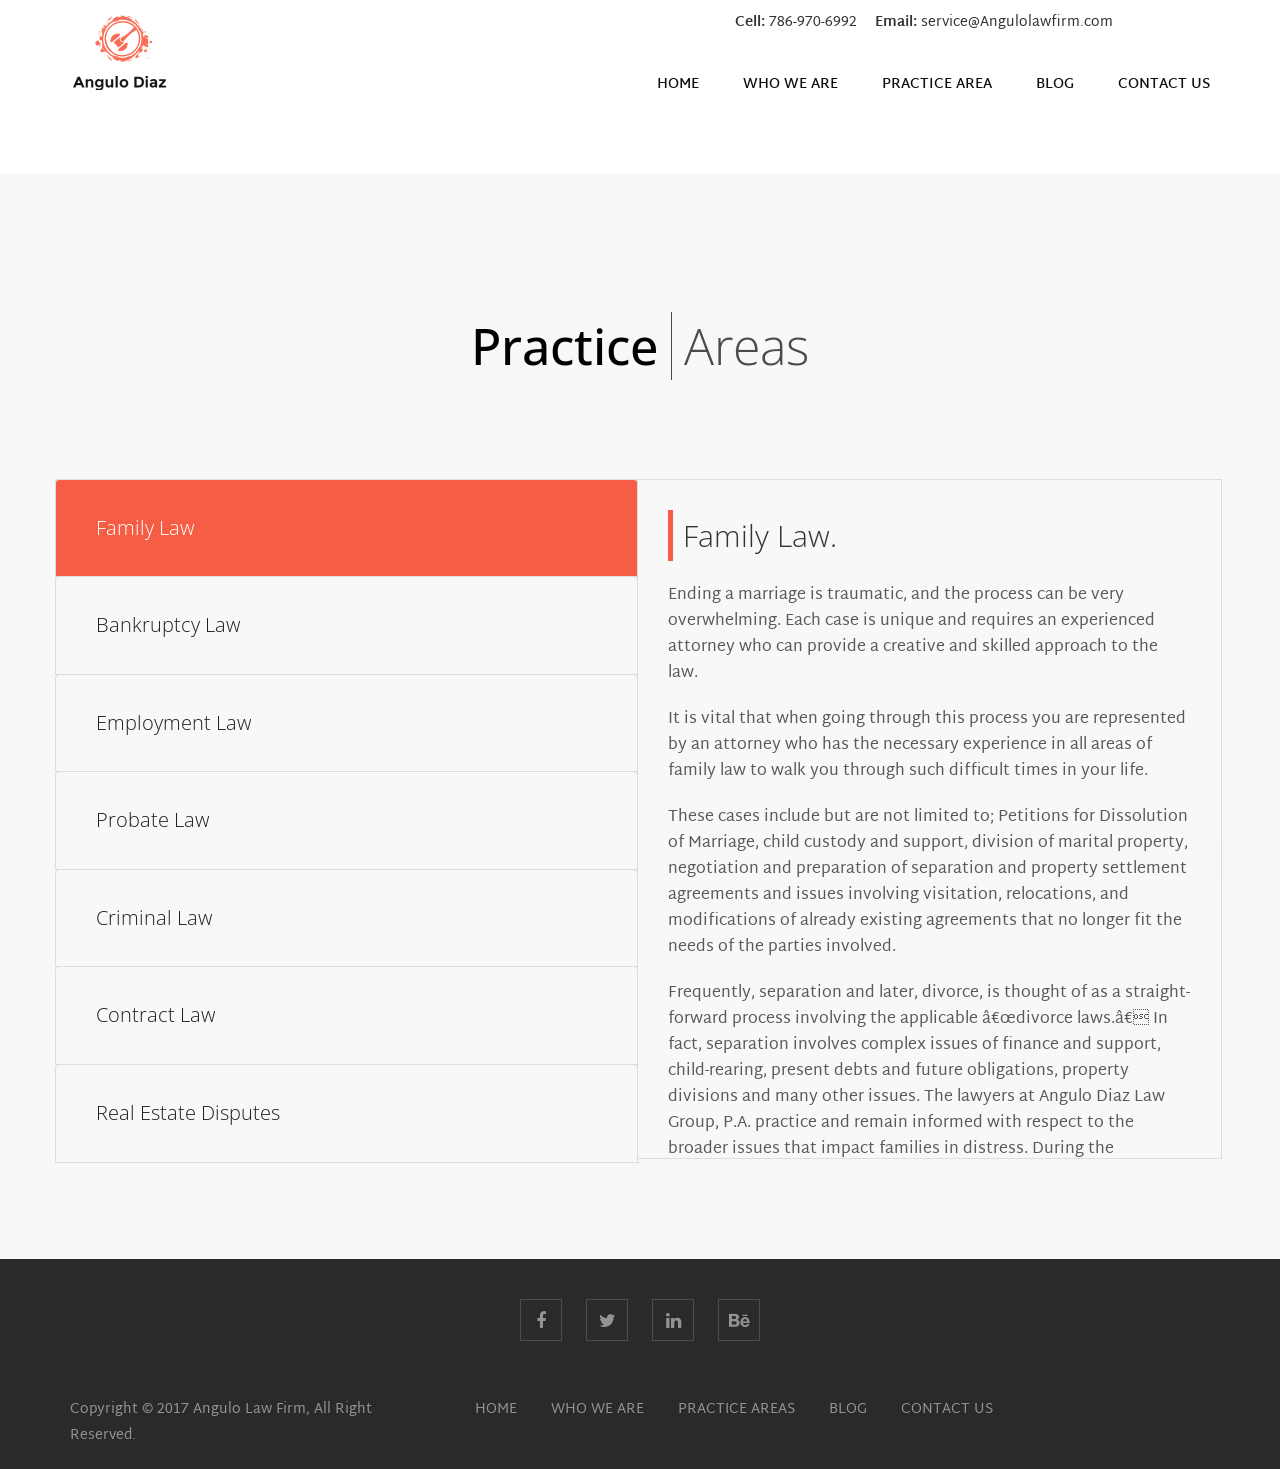
==== areas.html @ 3bc5820c "Amost Done" ====
<!DOCTYPE html>
<html lang="en">
   <!--
      **********************************************************************************************************
          Copyright (c) 2015 Webvillee.
      ********************************************************************************************************** -->
   <head>
     <meta http-equiv="Content-Type" content="text/html; charset=windows-1252">

      <!--[if IE]>
      <meta http-equiv='X-UA-Compatible' content='IE=edge,chrome=1'>
      <![endif]-->
      <meta name="keywords" content="HTML5 Template" />
      <meta name="description" content="Lawyer ? Multi-Purpose HTML Template" />
      <meta name="author" content="webvillee.com" />
      <meta name="viewport" content="width=device-width, initial-scale=1, maximum-scale=1" />

      <title>Angulo Law Firm</title>


      <!-- Favicon -->
      <link rel="shortcut icon" href="assets/img/favicon.ico" type="image/x-icon">
      <link rel="icon" href="assets/img/favicon.ico" type="image/x-icon">
      <link rel="stylesheet" href="https://maxcdn.bootstrapcdn.com/bootstrap/3.3.7/css/bootstrap.min.css" integrity="sha384-BVYiiSIFeK1dGmJRAkycuHAHRg32OmUcww7on3RYdg4Va+PmSTsz/K68vbdEjh4u" crossorigin="anonymous">

      <!-- Font -->
      <link href='http://fonts.googleapis.com/css?family=Martel+Sans:200,300,400,600,700,800,900' rel='stylesheet' type='text/css'>

      <link href='http://fonts.googleapis.com/css?family=Open+Sans:300italic,400italic,600italic,700italic,800italic,400,300,600,800,700' rel='stylesheet' type='text/css'>

      <!--Main Css-->
      <link href="main.css" rel="stylesheet" />
      <link rel="stylesheet" type="text/css" href="assets/css/owl.carousel.css">
      <link rel="stylesheet" type="text/css" href="assets/css/carouselSheet.css">


      <script src="assets/js/modernizr.js"></script>

      <!-- HTML5 shim and Respond.js for IE8 support of HTML5 elements and media queries -->
      <!-- WARNING: Respond.js doesn't work if you view the page via file:// -->
      <!--[if lt IE 9]>
      <script src="https://oss.maxcdn.com/html5shiv/3.7.2/html5shiv.min.js"></script>
      <script src="https://oss.maxcdn.com/respond/1.4.2/respond.min.js"></script>
      <![endif]-->
   </head>
   <body id="topPage">

      <div class="preloader">
         <svg height="50" width="50" class="circular">
            <circle cx="25" cy="25" r="20" fill="none" stroke-width="2" stroke-miterlimit="10" class="path"></circle>
         </svg>
      </div>


      <!--Page main-->
    <div id="page">
           <!-- Header Navbar -->

           <header id="sticker" class="sticky-navigation">
              <!-- Menu -->
              <div class="sticky-menu relative">
                 <!-- navbar -->
                 <div class="navbar navbar-default navbar-bg-light" role="navigation">
                    <div class="container">
                       <div class="row">

                          <div class="col-md-12">
                             <div class="navbar-header">
                                <!-- Button For Responsive toggle -->
                                <button type="button" class="navbar-toggle" data-toggle="collapse" data-target=".navbar-collapse">
                                <span class="sr-only">Toggle navigation</span>
                                <span class="icon-bar"></span>
                                <span class="icon-bar"></span>
                                <span class="icon-bar"></span></button>
                                <!-- Logo -->
                                <a class="navbar-brand" href="./home.html">
                                <img class="site_logo" alt="Site Logo" width="190" height="86" src="assets/img/logo.png" />
                                </a>
                             </div>
                             <!-- Navbar Collapse -->
                             <div class="navbar-collapse collapse">
                                <!-- nav -->


                                <ul class="nav navbar-nav">
                                  <div class="hidden-xs data">
                                    <div id="cell"><strong>Cell:</strong> 786-970-6992</div>
                                    <div><strong>Email:</strong> service@Angulolawfirm.com</div>
                                  </div>
                                   <!-- Home Menu -->
                                   <li>
                                      <a class="navScroll" href="./home.html">Home</a>
                                   </li>
                                   <li class="mega-menu">
                                      <a class="navScroll" href="./about.html">Who we Are</a>
                                   </li>
                                   <li class="">
                                         <a href="#" class="has-submenu">Practice Area<span class="sub-arrow">...</span></a>
                                         <ul class="dropdown-menu sm-nowrap" style="width: auto; display: none; top: auto; left: 0px; margin-left: 0px; margin-top: 0px; min-width: 200px; max-width: 400px;">

                                            <li>
                                               <a href="./areas.html">Family Law</a>
                                            </li>

                                            <li>
                                               <a href="./areas.html">Bankruptcy Law</a>
                                            </li>
                                            <li>
                                               <a href="./areas.html">Employment Law</a>
                                            </li>
                                            <li>
                                               <a href="./areas.html">Probate Law</a>
                                            </li>
     				                                <li>
                                               <a href="./areas.html">Criminal Law</a>
                                            </li>
                                            <li>
                                              <a href="./areas.html">Contract Law</a>
                                           </li>
                                           <li>
                                             <a href="./areas.html">Real Estate Disputes</a>
                                          </li>
                                         </ul>
                                    </li>
                                    <li>
                                           <a class="navScroll" href="#publications">Blog</a>
                                    </li>
                                   <!-- Pages Menu Ends -->
                                   <!--Menu -->
                                   <li>
                                      <a class="navScroll" href="#contact">Contact us</a>
                                   </li>

                                </ul>
                                <!-- Right nav -->
                             </div>
                             <!-- /.navbar-collapse -->
                          </div>
                          <!-- /.col-md-12 -->
                       </div>
                       <!-- /.row -->
                    </div>
                    <!-- /.container -->
                 </div>
                 <!-- navbar -->
              </div>
              <!--  Menu -->
           </header>

    </div>


    <div class="attorneys-all-main">
            <div class="container">
               <div class="row">
                  <div class="col-md-12 text-center pad-60">
                     <h2 class="opensans lawyer-title">Practice <span class="opensanslight border-left">Areas</span></h2>
                     <!-- <h4 class="opensans text-center subheadings">Proin cursus condimentum libero</h4> -->
                  </div>
                  <div role="tabpanel" class="all-vertical-tabs">
                     <!-- Nav tabs -->
                     <ul class="nav nav-tabs vertical-nav-tabs" role="tablist">
                        <li role="presentation" class="active"><a href="#family" aria-controls="home" role="tab" data-toggle="tab" aria-expanded="true">Family Law</a></li>
                        <li role="presentation" class=""><a href="#bankruptcy" aria-controls="profile" role="tab" data-toggle="tab" aria-expanded="false">Bankruptcy Law</a></li>
                        <li role="presentation" class=""><a href="#employment" aria-controls="messages" role="tab" data-toggle="tab" aria-expanded="false">Employment Law</a></li>
                        <li role="presentation" class=""><a href="#probate" aria-controls="settings" role="tab" data-toggle="tab" aria-expanded="false">Probate Law</a></li>
                        <li role="presentation" class=""><a href="#criminal" aria-controls="settings" role="tab" data-toggle="tab" aria-expanded="false">Criminal Law</a></li>
                        <li role="presentation" class=""><a href="#contract" aria-controls="settings" role="tab" data-toggle="tab" aria-expanded="false">Contract Law</a></li>
                        <li role="presentation" class=""><a href="#real" aria-controls="settings" role="tab" data-toggle="tab" aria-expanded="false">Real Estate Disputes</a></li>
                     </ul>
                     <!-- Tab panes -->
                     <div class="tab-content vertical-tab-content">
                        <div role="tabpanel" class="tab-pane active" id="family">
                           <h4 class="opensans border-left-red">Family Law.</h4>
                           <p>
                             Ending a marriage is traumatic, and the process can be very overwhelming. Each case is unique and requires an experienced attorney who can provide a creative and skilled approach to the law.
                           </p>
                           <p>
                              It is vital that when going through this process you are represented by an attorney who has the necessary experience in all areas of family law to walk you through such difficult times in your life.
                           </p>
                           <p>
                              These cases include but are not limited to; Petitions for Dissolution of Marriage, child custody and support, division of marital property, negotiation and preparation of separation and property settlement agreements and issues involving visitation, relocations, and modifications of already existing agreements that no longer fit the needs of the parties involved.
                           </p>
                           <p>
                              Frequently, separation and later, divorce, is thought of as a straight-forward process involving the applicable “divorce laws.” In fact, separation involves complex issues of finance and support, child-rearing, present debts and future obligations, property divisions and many other issues. The lawyers at Angulo Diaz Law Group, P.A. practice and remain informed with respect to the broader issues that impact families in distress. During the separation and divorce process, our Attorneys are ready to assist you and work with tax, bankruptcy, business and mental health experts, as well as other experts to provide the service and assistance each case requires.
                           </p>
                           <p>
                              The Attorneys at Angulo Diaz Law Group, will provide you with the supportive, creative, and vigorous representation needed during your family crisis.
                           </p>

                        </div>
                        <div role="tabpanel" class="tab-pane" id="bankruptcy">
                           <h4 class="opensans border-left-red">Bankruptcy Law</h4>
                           <p>
                              Bankruptcy laws were put in place in this country in order to give a fresh start to consumers who are unable to keep up with their mounting debts and who find themselves in economic distress.
                           </p>
                           <p>
                             We have spent years assisting our clients with bankruptcy filings. Through Chapter 7 or Chapter 13, clients have found a renewed financial future while ending the stress of debt and harassing calls from creditors and collection agencies.
                           <p>
                              Angulo Diaz Law Group, P.A is a law firm committed to providing a sympathetic and patient approach for each client, making the process smooth and seamless.
                           </p>
                        </div>
                        <div role="tabpanel" class="tab-pane" id="employment">
                           <h4 class="opensans border-left-red">Employment Law</h4>
                           <p>
                              At Angulo Diaz Law Group, we believe that each case is different and we work closely with our clients to accomplish their individual goal. We work with clients to help them avoid workplace problems, but where controversy is unavoidable, we have the expertise to handle the matter through all stages of the litigation.
                           </p>
                           <p>
                             Because labor and employment problems often involve high stakes and intense time pressure, our firm is committed to giving employers the most immediate service possible. We respond promptly and without fail, with straightforward advice from an experienced lawyer who won’t pass your problem off to someone else. Issues like sexual harassment and workplace violence demand immediate attention and we provide it.
                           <p>
                             The best way to handle any claim is to prevent it from being filed, and we give clients effective guidance right from the start to handle complaints properly and keep them from becoming lawsuits. However, where litigation is necessary, we zealously defend our client’s position until we reach their desired goal and resolution.
                           </p>
                        </div>
                        <div role="tabpanel" class="tab-pane" id="probate">
                           <h4 class="opensans border-left-red">Probate Law</h4>
                           <p>
                              After a death in a family, or after the death of a business partner, the guidance, advice and counsel of an experienced probate Attorney is an essential tool that will ensure that assets are transferred according to the law and in accordance with the decedent's wishes. At Angulo Diaz Law Group, we provide the experienced, dedicated and reliable legal counsel you need during this difficult time.
                           </p>
                           <p>
                              We handle all aspects of probate and estate administration, including but not limited to:
                              <ul>
                                <li>- Validating a Will, if there is one, and resolving Will contests</li>
                                <li>- Obtaining court approval of the named Personal Representative</li>
                                <li>- Filing all notification requirements</li>
                                <li>- Collecting assets and Inventory of the Estate/li>
                                <li>- Paying remaining debts and disputing creditor claims as necessary</li>
                                <li>- Resolving probate or trust litigation as it arises</li>
                                <li>- Preparing final inventory and estate administration closing documents</li>
                                <li>- Distributing assets and inheritance to named beneficiaries (or to beneficiaries in accordance with intestate statute if there is not a valid will)</li>
                              </ul>
                           </p>
                           <p>In every area of our practice, Angulo Diaz Law Group, P.A is responsive to clients, giving each of them the undivided attention needed to fully address his or her concerns and find practical solutions.</p>
                        </div>
                        <div role="tabpanel" class="tab-pane" id="criminal">
                           <h4 class="opensans border-left-red">Criminal Law</h4>
                           <p>
                              Criminal law involves government prosecution of an individual for an act that is classified as a crime. Criminal cases are tried through a state prosecutor who initiates the criminal law case by bringing charges against an individual. Individuals who are convicted of a crime may be incarcerated, fined, or a combination of both.
                           </p>
                           <p>
                              The best hope in a criminal case is to have a Criminal Attorney every step of the way to ensure that your rights are protected and to secure the best possible outcome for your case. Criminal Defense Attorneys know what the best case and worst case scenarios are and properly advise you of your legal rights based on the crime you have committed. If you don't use a criminal defense attorney, you could be jeopardizing your future and the severity of the punishment you could receive.
                           </p>
                           <p>
                             If you would like more information about Criminal Law in Miami, or have questions on any topics which concern a legal matter, please contact Angulo Diaz Law Group, P.A for a consultation today.
                           </p>
                        </div>
                        <div role="tabpanel" class="tab-pane" id="contract">
                           <h4 class="opensans border-left-red">Contract Law</h4>
                           <p>
                              Before you enter into any business contract or any type of written contract it is always important to have it reviewed by an Attorney to ensure you fully understand the terms and conditions you are binding yourself to. Once an individual enters into a Contract that law presumes that you fully understood and agreed with the terms of same even if you didn’t. Often times, we have clients that come to us seeking assistance to terminate a Contract they entered into but did not fully represent their interests and wishes. Although we have been very successfully in invalidating and/or amending Contracts, it is far less expensive to have an experienced attorney either draft or review a contract prior to you signing it then it is to litigate a contract that was poorly drafted.
                           </p>
                           <p>
                              If you do find yourself in a contract that you either want to enforce, or is being enforced against you, at Angulo Diaz Law Group, P.A we will provide you with the expert help you need. We work closely with our clients and our first objective is try to resolve the issue without expensive litigation. But where litigation is unavoidable, we are fearless in enforcing and/or defending our client’s rights.
                           </p>

                        </div>
                        <div role="tabpanel" class="tab-pane" id="real">
                           <h4 class="opensans border-left-red">Real Estate Disputes</h4>
                           <p>
                              Florida Real Estate laws are complex and cover a broad range of issues from land lord tenant actions to foreclosures and more. Real property rules are varied and complex, whether you are buying or selling real property or dealing with encroaching neighbors or government regulations. The advice of a highly qualified and experienced Attorney is highly beneficial and a must for anyone who wants to have peace of mind knowing their property is protected by properly prepared documentation and strong legal representation.
                           </p>
                           <p>
                              We have vast experience working with both landlord and tenants in resolving both contractual, eviction and post-eviction disputes that may arise. Whether enforcing a contract, prosecuting or defending an eviction or seeking the damages caused by a breaching party, we work closely with our clients to ensure they are following the steps imposed by the law to obtain a quick and positive result.
                           </p>
                           <p>
                              At Angulo Diaz Law Group, P.A’s clients enjoy working on with us because we take the time to learn about their situation and craft unique solutions that meet all local and state laws that apply to Real Property.
                           </p>
                        </div>
                     </div>
                  </div>
               </div>

            </div>
         </div>








     <footer>
        <div class="container">
           <div class="row">
              <ul class="col-md-12 social">
                 <li><a href=""><i class="fa fa-facebook"></i></a></li>
                 <li><a href=""><i class="fa fa-twitter"></i></a></li>
                 <li><a href=""><i class="fa fa-linkedin"></i></a></li>
                 <li><a href=""><i class="fa fa-behance"></i></a></li>
              </ul>
           </div>
           <div class="row">
              <div class="copy-right col-md-4">
                 <p>Copyright &copy; 2017 Angulo Law Firm, All Right Reserved.</p>
              </div>
              <div class="col-xs-12 col-sm-12 col-md-8 container">
                 <ul class="footer-menu">
                   <li><a class="navScroll" href="./home.html">Home</a></li>
                   <li class="mega-menu"><a class="navScroll" href="./about.html">Who we Are</a></li>
                   <li><a class="navScroll" href="./areas.html">Practice Areas</a></li>
                   <li><a class="navScroll" href="#publications">Blog</a></li>
                   <li><a class="navScroll" href="#contact">Contact us</a></li>
                 </ul>
              </div>
           </div>
        </div>
     </footer>

      <a id="back-to-top" href="#" class="btn btn-primary btn-lg back-to-top" role="button" title="Click to return on the top page" data-toggle="tooltip" data-placement="left"><span class="glyphicon glyphicon-chevron-up"></span></a>
      <!--/Page main end-->
      <script src="assets/js/jquery.js"></script>
	  <!-- jQuery (necessary for Bootstrap's JavaScript plugins) -->
      <script src="assets/plugin/bootstrap/js/bootstrap.min.js"></script>

      <script src="assets/js/scroll.js"></script>

      <!-- Include all compiled plugins (below), or include individual files as needed -->
      <script type="text/javascript" src="assets/js/jquery.countTo.js"></script>
      <script type="text/javascript" src="assets/js/jquery.appear.js"></script>
      <script type="text/javascript" src="assets/js/effect.js"></script>


      <!-- Menu jQuery plugin -->
      <script type="text/javascript" src="assets/plugin/menu/js/hover-dropdown-menu.js"></script>

      <!-- Menu jQuery Bootstrap Addon -->
      <script type="text/javascript" src="assets/plugin/menu/js/jquery.hover-dropdown-menu-addon.js"></script>

      <!-- Globalize -->
      <script src="assets/js/globalize.min.js"></script>
      <!-- Chart JS -->
      <script src="assets/plugin/chart/js/dx.chartjs.js"></script>

      <!-- SLIDER REVOLUTION JS -->

      <script type="text/javascript" src="assets/plugin/revslider/js/jquery.themepunch.tools.min.js"></script>
      <script type="text/javascript" src="assets/plugin/revslider/js/jquery.themepunch.revolution.min.js"></script>
      <script type="text/javascript" src="assets/js/owl.carousel.min.js"></script>

	   <!-- OWL CROUSEL JS -->

      <!-- <script src="assets/plugin/owl-carousel/js/owl.carousel.js"></script> -->

	   <!-- CUSTOM JS -->
	   <script src="assets/js/custom.js"></script>

   </body>
</html>
---- main.css ----
/*
Copyright (c) 2014 Webvillee.
------------------------------------------------------------------
[Master Stylesheet]

Project:	Lawyer
Version:	1.0.0
Assigned to:	Themeforest
Primary use:	Lawyers, Attorneys, Advocates, Barristers, Legal Advisers
-------------------------------------------------------------------*/

/*
[Table of contents]

1. Body
2. Preloader / .preloader
3. Header / header
4. Navigation / .navbar-default
5. Main Slider / .slider
6. Practice Area / .practice_area_slider
7. Who We Are / .who-we-are
8. Statics / .Statics
9. Latest News/ .latest-news-main
10. Our Attorneys Silder Home / .wv-slidehover-main
11. Blog Home / .home-blog
12. About / .about-organization
13. Testimonial / .client-testimonials-main
14. Price Table / .portfolio_wide_slider
15. Figure Counter / .fun-factor
16. Our Partners / .our-partners
17. Practice Area Page / .practice_area_inner
18. Attorneys Page / .attorney-all-main
19. Accordion / .panel-group
20. Tabs / .all-vertical-tabs
21. Blog Page/ .all-blogs
22. Blog Grid Page / .blog-grid-all
23. Post Pagination / .pagination
24. comment / .leave-comments
25. Sidebar Page/ .sidebar
26. Sidebar Widget / .widget
27. Client Login / .client-login
28. Contact Page / .contact-area
29. Upper Footer / .upper-footer
30. Footer / footer
31. Social Icon / .social
-------------------------------------------------------------------*/

/*
[Color codes]

Background:	#ffffff (white)
Content:	#595959 (light black)
Header h1:	#000/#4b4b4b (black and drak gray touch)
Header h2:	#000/#4b4b4b (black and drak gray touch)
Footer:		#2a2a2a (dark gray)


a (standard):	#fff/#171717 (white or light black)
a (visited):	#fff/#171717 (white or light black)
a (active):		#f55e45 (bright red)

Hover :		#f55e45 (bright red)
--------------------------------------------*/

/* Font Awesome Icons */
@import url("assets/plugin/font-awesome/css/font-awesome.min.css");
/* Bootstrap core CSS*/
@import url("assets/plugin/bootstrap/css/bootstrap.min.css");

/*SLIDER REVOLUTION CSS SETTINGS */
@import url("assets/plugin/revslider/css/extralayers.css");
@import url("assets/plugin/revslider/css/settings.css");

/*Defaults CSS SETTINGS */
@import url("assets/css/hover-dropdown-menu.css");
@import url("assets/css/style.css");
@import url("assets/css/responsive.css");
@import url("assets/css/color.css");
@import url("assets/css/animate.min.css");


/*Important Owl stylesheet*/
/*@import url("assets/plugin/owl-carousel/css/owl.carousel.css");
@import url("assets/plugin/owl-carousel/css/owl.theme.css");
@import url("assets/css/owl/owl.transitions.css");*/
---- assets/css/carouselSheet.css ----
.main-container {
  padding: 10px 15px;
}
.skyblue {
    background-color: #22c8ff;
}
.deepskyblue {
    background-color: #00bfff;
}
.darkerskyblue {
    background-color: #00a6dd;
}
.carousel-indicators {
    bottom: 0;
}
.carousel-control.right,
.carousel-control.left {
    background-image: none;
}
.carousel .item {
    min-height: 350px;
    height: 100%;
    width:100%;
}

#textFlexEnd{
  align-self: flex-end;
  text-transform: uppercase;
}

.carousel .icon-container {
    display: inline-block;

    line-height: 25px;
    align-self: flex-start;
    text-align: center;
    border-radius: 50%;
    text-transform: uppercase;
}


/* Animation delays */
.carousel-caption h3:first-child {
    animation-delay: 1s;
}
.carousel-caption h3:nth-child(2) {
    animation-delay: 2s;
}
.carousel-caption #textFlexEnd {
    animation-delay: 3s;
}

#textCenter{
  font-size: 40px;
  font-weight: 700;
  text-transform: uppercase;
  color:#f1593f;
}

h1 {
  text-align: center;
  margin-bottom: 30px;
  font-size: 30px;
  font-weight: bold;
}

.p {
  padding-top: 125px;
  text-align: center;
}

.p a {
  text-decoration: underline;
}
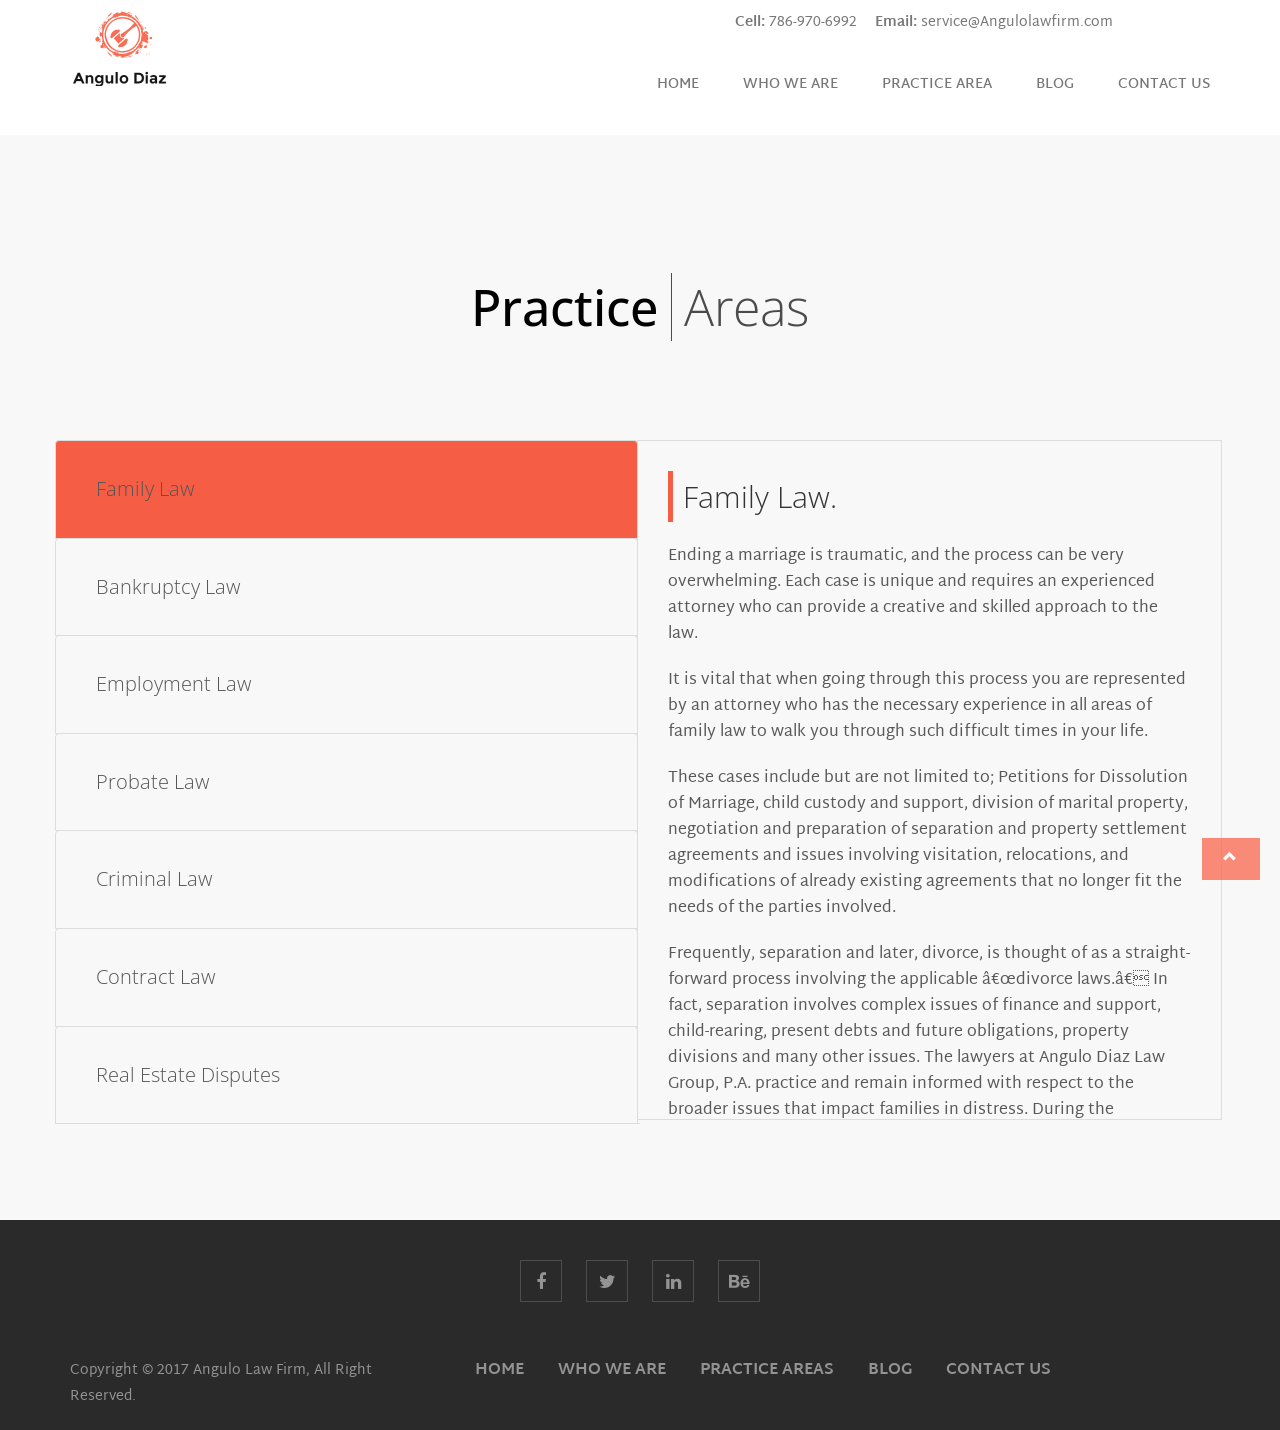
==== commit 5f0862e0: "Cosas" ====
--- a/areas.html
+++ b/areas.html
@@ -32,6 +32,7 @@
       <link href="main.css" rel="stylesheet" />
       <link rel="stylesheet" type="text/css" href="assets/css/owl.carousel.css">
       <link rel="stylesheet" type="text/css" href="assets/css/carouselSheet.css">
+      <link rel="stylesheet" type="text/css" href="assets/css/styleAbout.css">
 
 
       <script src="assets/js/modernizr.js"></script>
@@ -65,7 +66,7 @@
                        <div class="row">
 
                           <div class="col-md-12">
-                             <div class="navbar-header">
+                             <div  class="navbar-header-about">
                                 <!-- Button For Responsive toggle -->
                                 <button type="button" class="navbar-toggle" data-toggle="collapse" data-target=".navbar-collapse">
                                 <span class="sr-only">Toggle navigation</span>
@@ -83,20 +84,20 @@
 
 
                                 <ul class="nav navbar-nav">
-                                  <div class="hidden-xs data">
+                                  <div class="hidden-xs data dataAbout">
                                     <div id="cell"><strong>Cell:</strong> 786-970-6992</div>
                                     <div><strong>Email:</strong> service@Angulolawfirm.com</div>
                                   </div>
                                    <!-- Home Menu -->
                                    <li>
-                                      <a class="navScroll" href="./home.html">Home</a>
+                                      <a class="navScroll" href="#sticker">Home</a>
                                    </li>
                                    <li class="mega-menu">
                                       <a class="navScroll" href="./about.html">Who we Are</a>
                                    </li>
                                    <li class="">
-                                         <a href="#" class="has-submenu">Practice Area<span class="sub-arrow">...</span></a>
-                                         <ul class="dropdown-menu sm-nowrap" style="width: auto; display: none; top: auto; left: 0px; margin-left: 0px; margin-top: 0px; min-width: 200px; max-width: 400px;">
+                                         <a href="#" id="practiceAreaAbout" class="has-submenu">Practice Area<span class="sub-arrow">...</span></a>
+                                         <ul class="dropdown-menu sm-nowrap"  id="dropdownPractice" style="width: auto; display: none; top: auto; left: 0px; margin-left: 0px; margin-top: 0px; min-width: 200px; max-width: 400px;">
 
                                             <li>
                                                <a href="./areas.html">Family Law</a>
@@ -111,7 +112,7 @@
                                             <li>
                                                <a href="./areas.html">Probate Law</a>
                                             </li>
-     				                                <li>
+                                             <li>
                                                <a href="./areas.html">Criminal Law</a>
                                             </li>
                                             <li>
--- a/assets/css/styleAbout.css
+++ b/assets/css/styleAbout.css
@@ -0,0 +1,36 @@
+.navbar.navbar-bg-light .navbar-nav > li > a{
+  color: #777 !important;
+}
+
+.navbar.navbar-bg-light .navbar-nav > li > a:hover{
+  color: #f96d55 !important;
+}
+
+.dataAbout{
+  color: #777 !important;
+}
+
+#sticker{
+  margin-bottom: 0px !important;
+}
+
+.navbar-brand{
+  margin-top: 1%;
+}
+
+.vertical-nav-tabs.nav-tabs>li>a{
+  color: #555 !important;
+}
+
+
+
+@media screen and (max-width: 769px ){
+  .navbar-header-about{
+
+      display: flex;
+      flex-direction: row-reverse;
+      justify-content: space-between;
+
+  }
+
+}
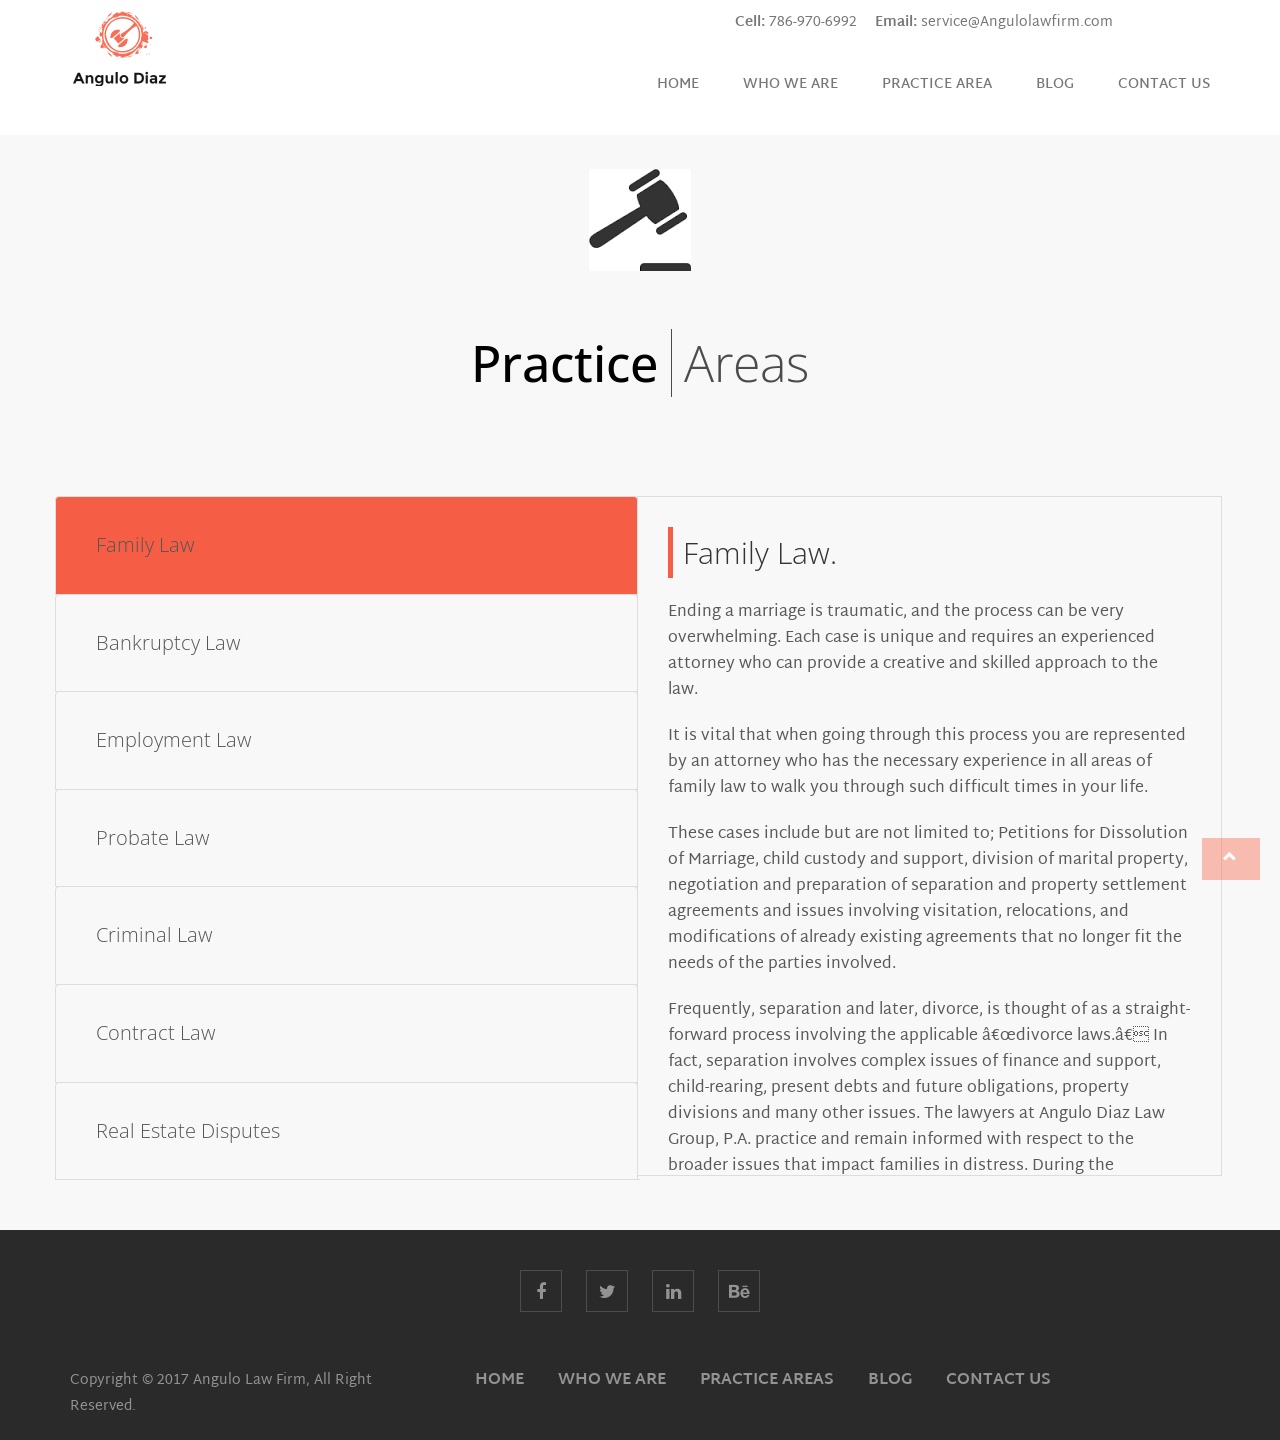
==== commit e8828aa1: "Almost done" ====
--- a/areas.html
+++ b/areas.html
@@ -152,8 +152,13 @@
 
 
     <div class="attorneys-all-main">
+      <div class="decoration">
+        <img src="assets/img/decoration1.png" alt="">
+      </div>
             <div class="container">
+
                <div class="row">
+
                   <div class="col-md-12 text-center pad-60">
                      <h2 class="opensans lawyer-title">Practice <span class="opensanslight border-left">Areas</span></h2>
                      <!-- <h4 class="opensans text-center subheadings">Proin cursus condimentum libero</h4> -->
--- a/assets/css/styleAbout.css
+++ b/assets/css/styleAbout.css
@@ -22,6 +22,15 @@
   color: #555 !important;
 }
 
+.attorneys-all-main{
+  padding: 34px 0px !important;
+}
+
+.decoration{
+  display: flex;
+  justify-content: center;
+}
+
 
 
 @media screen and (max-width: 769px ){
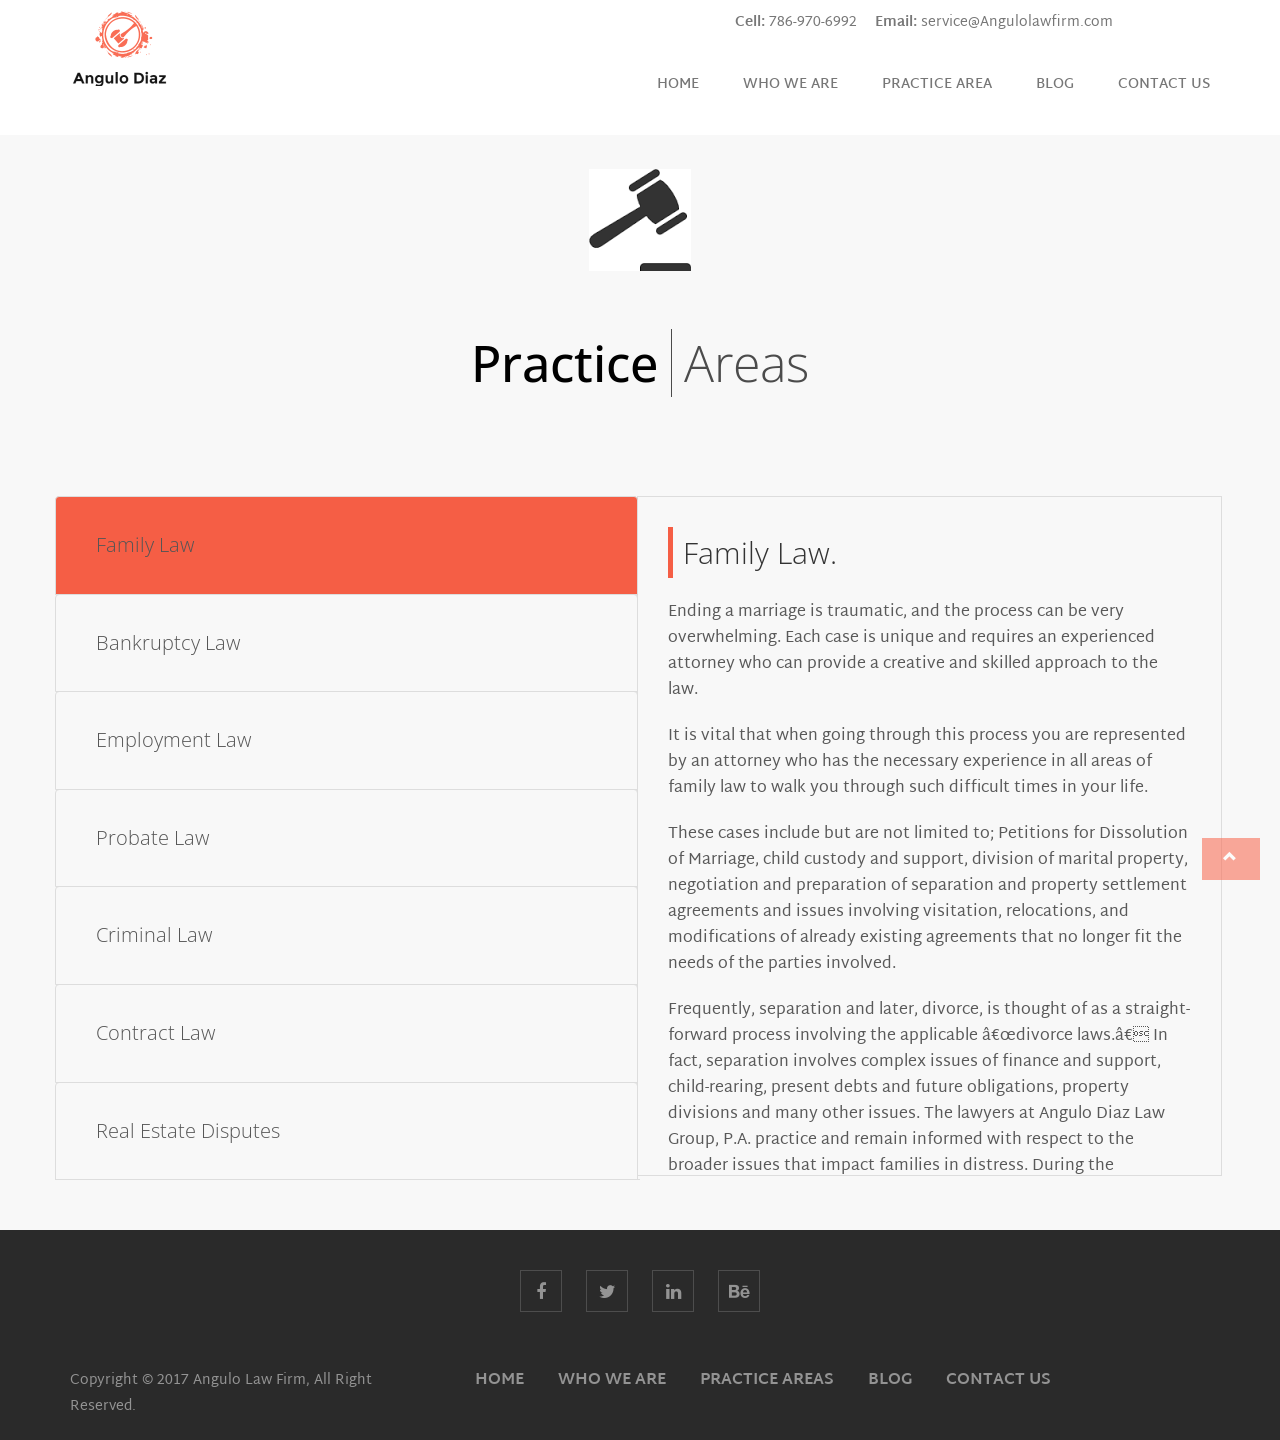
==== commit 0438e492: "Changes in navBar" ====
--- a/areas.html
+++ b/areas.html
@@ -95,8 +95,8 @@
                                    <li class="mega-menu">
                                       <a class="navScroll" href="./about.html">Who we Are</a>
                                    </li>
-                                   <li class="">
-                                         <a href="#" id="practiceAreaAbout" class="has-submenu">Practice Area<span class="sub-arrow">...</span></a>
+                                   <li id="practiceAreaAbout" class="">
+                                         <a href="#"  class="has-submenu">Practice Area<span class="sub-arrow">...</span></a>
                                          <ul class="dropdown-menu sm-nowrap"  id="dropdownPractice" style="width: auto; display: none; top: auto; left: 0px; margin-left: 0px; margin-top: 0px; min-width: 200px; max-width: 400px;">
 
                                             <li>
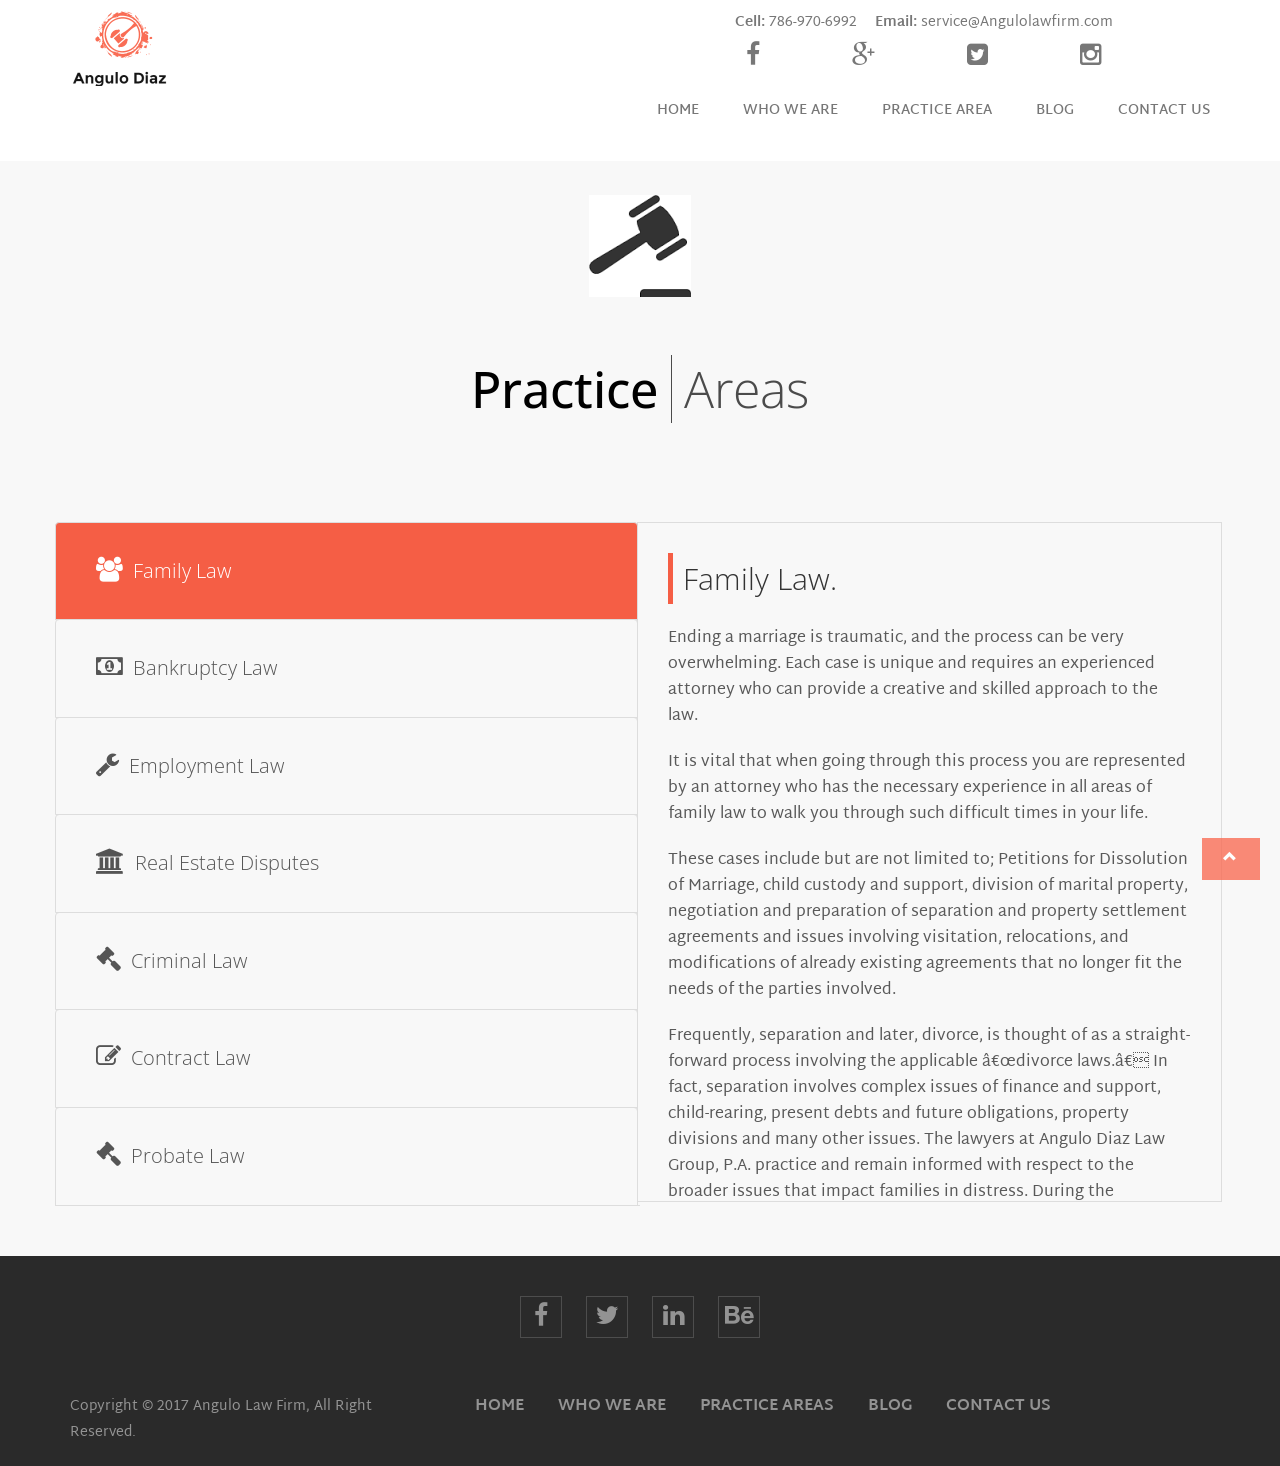
==== commit 5bd8bb5b: "Changes" ====
--- a/areas.html
+++ b/areas.html
@@ -85,8 +85,20 @@
 
                                 <ul class="nav navbar-nav">
                                   <div class="hidden-xs data dataAbout">
-                                    <div id="cell"><strong>Cell:</strong> 786-970-6992</div>
-                                    <div><strong>Email:</strong> service@Angulolawfirm.com</div>
+                                    <div class="cellEmail">
+                                      <div id="cell"><strong>Cell:</strong> 786-970-6992</div>
+                                      <div><strong>Email:</strong> service@Angulolawfirm.com</div>
+                                    </div>
+                                    <div class="socialIcons">
+                                      <div class="eachIcon">
+                                        <a href="#"><i class="fa fa-facebook" aria-hidden="true"></i></a>
+                                        <a href="#"><i class="fa fa-google-plus" aria-hidden="true"></i></a>
+                                        <a href="#"><i class="fa fa-twitter-square" aria-hidden="true"></i></a>
+                                        <a href="#"><i class="fa fa-instagram" aria-hidden="true"></i></a>
+                                      </div>
+
+                                    </div>
+
                                   </div>
                                    <!-- Home Menu -->
                                    <li>
@@ -124,12 +136,12 @@
                                          </ul>
                                     </li>
                                     <li>
-                                           <a class="navScroll" href="#publications">Blog</a>
+                                           <a class="navScroll" href="./blog.html">Blog</a>
                                     </li>
                                    <!-- Pages Menu Ends -->
                                    <!--Menu -->
                                    <li>
-                                      <a class="navScroll" href="#contact">Contact us</a>
+                                      <a class="navScroll" href="./contact.html">Contact us</a>
                                    </li>
 
                                 </ul>
@@ -166,13 +178,14 @@
                   <div role="tabpanel" class="all-vertical-tabs">
                      <!-- Nav tabs -->
                      <ul class="nav nav-tabs vertical-nav-tabs" role="tablist">
-                        <li role="presentation" class="active"><a href="#family" aria-controls="home" role="tab" data-toggle="tab" aria-expanded="true">Family Law</a></li>
-                        <li role="presentation" class=""><a href="#bankruptcy" aria-controls="profile" role="tab" data-toggle="tab" aria-expanded="false">Bankruptcy Law</a></li>
-                        <li role="presentation" class=""><a href="#employment" aria-controls="messages" role="tab" data-toggle="tab" aria-expanded="false">Employment Law</a></li>
-                        <li role="presentation" class=""><a href="#probate" aria-controls="settings" role="tab" data-toggle="tab" aria-expanded="false">Probate Law</a></li>
-                        <li role="presentation" class=""><a href="#criminal" aria-controls="settings" role="tab" data-toggle="tab" aria-expanded="false">Criminal Law</a></li>
-                        <li role="presentation" class=""><a href="#contract" aria-controls="settings" role="tab" data-toggle="tab" aria-expanded="false">Contract Law</a></li>
-                        <li role="presentation" class=""><a href="#real" aria-controls="settings" role="tab" data-toggle="tab" aria-expanded="false">Real Estate Disputes</a></li>
+                        <li role="presentation" class="active"><a href="#family" aria-controls="home" role="tab" data-toggle="tab" aria-expanded="true"><i class="fa fa-users"></i>Family Law</a></li>
+                        <li role="presentation" class=""><a href="#bankruptcy" aria-controls="profile" role="tab" data-toggle="tab" aria-expanded="false"><i  class="fa fa-money"></i>Bankruptcy Law</a></li>
+                        <li role="presentation" class=""><a href="#employment" aria-controls="messages" role="tab" data-toggle="tab" aria-expanded="false"><i class="fa fa-wrench"></i>Employment Law</a></li>
+                        <li role="presentation" class=""><a href="#real" aria-controls="settings" role="tab" data-toggle="tab" aria-expanded="false"><i class="fa fa-university"></i>Real Estate Disputes</a></li>
+                        <li role="presentation" class=""><a href="#criminal" aria-controls="settings" role="tab" data-toggle="tab" aria-expanded="false"><i class="fa fa-gavel"></i>Criminal Law</a></li>
+                        <li role="presentation" class=""><a href="#contract" aria-controls="settings" role="tab" data-toggle="tab" aria-expanded="false"><i class="fa fa-pencil-square-o"></i>Contract Law</a></li>
+
+                        <li role="presentation" class=""><a href="#probate" aria-controls="settings" role="tab" data-toggle="tab" aria-expanded="false"><i class="fa fa-gavel"></i>Probate Law</a></li>
                      </ul>
                      <!-- Tab panes -->
                      <div class="tab-content vertical-tab-content">
@@ -196,6 +209,7 @@
 
                         </div>
                         <div role="tabpanel" class="tab-pane" id="bankruptcy">
+
                            <h4 class="opensans border-left-red">Bankruptcy Law</h4>
                            <p>
                               Bankruptcy laws were put in place in this country in order to give a fresh start to consumers who are unable to keep up with their mounting debts and who find themselves in economic distress.
@@ -217,6 +231,41 @@
                              The best way to handle any claim is to prevent it from being filed, and we give clients effective guidance right from the start to handle complaints properly and keep them from becoming lawsuits. However, where litigation is necessary, we zealously defend our client’s position until we reach their desired goal and resolution.
                            </p>
                         </div>
+                        <div role="tabpanel" class="tab-pane" id="real">
+                           <h4 class="opensans border-left-red">Real Estate Disputes</h4>
+                           <p>
+                              Florida Real Estate laws are complex and cover a broad range of issues from land lord tenant actions to foreclosures and more. Real property rules are varied and complex, whether you are buying or selling real property or dealing with encroaching neighbors or government regulations. The advice of a highly qualified and experienced Attorney is highly beneficial and a must for anyone who wants to have peace of mind knowing their property is protected by properly prepared documentation and strong legal representation.
+                           </p>
+                           <p>
+                              We have vast experience working with both landlord and tenants in resolving both contractual, eviction and post-eviction disputes that may arise. Whether enforcing a contract, prosecuting or defending an eviction or seeking the damages caused by a breaching party, we work closely with our clients to ensure they are following the steps imposed by the law to obtain a quick and positive result.
+                           </p>
+                           <p>
+                              At Angulo Diaz Law Group, P.A’s clients enjoy working on with us because we take the time to learn about their situation and craft unique solutions that meet all local and state laws that apply to Real Property.
+                           </p>
+                        </div>
+                        <div role="tabpanel" class="tab-pane" id="criminal">
+                           <h4 class="opensans border-left-red">Criminal Law</h4>
+                           <p>
+                              Criminal law involves government prosecution of an individual for an act that is classified as a crime. Criminal cases are tried through a state prosecutor who initiates the criminal law case by bringing charges against an individual. Individuals who are convicted of a crime may be incarcerated, fined, or a combination of both.
+                           </p>
+                           <p>
+                              The best hope in a criminal case is to have a Criminal Attorney every step of the way to ensure that your rights are protected and to secure the best possible outcome for your case. Criminal Defense Attorneys know what the best case and worst case scenarios are and properly advise you of your legal rights based on the crime you have committed. If you don't use a criminal defense attorney, you could be jeopardizing your future and the severity of the punishment you could receive.
+                           </p>
+                           <p>
+                             If you would like more information about Criminal Law in Miami, or have questions on any topics which concern a legal matter, please contact Angulo Diaz Law Group, P.A for a consultation today.
+                           </p>
+                        </div>
+                        <div role="tabpanel" class="tab-pane" id="contract">
+                           <h4 class="opensans border-left-red">Contract Law</h4>
+                           <p>
+                              Before you enter into any business contract or any type of written contract it is always important to have it reviewed by an Attorney to ensure you fully understand the terms and conditions you are binding yourself to. Once an individual enters into a Contract that law presumes that you fully understood and agreed with the terms of same even if you didn’t. Often times, we have clients that come to us seeking assistance to terminate a Contract they entered into but did not fully represent their interests and wishes. Although we have been very successfully in invalidating and/or amending Contracts, it is far less expensive to have an experienced attorney either draft or review a contract prior to you signing it then it is to litigate a contract that was poorly drafted.
+                           </p>
+                           <p>
+                              If you do find yourself in a contract that you either want to enforce, or is being enforced against you, at Angulo Diaz Law Group, P.A we will provide you with the expert help you need. We work closely with our clients and our first objective is try to resolve the issue without expensive litigation. But where litigation is unavoidable, we are fearless in enforcing and/or defending our client’s rights.
+                           </p>
+
+                        </div>
+
                         <div role="tabpanel" class="tab-pane" id="probate">
                            <h4 class="opensans border-left-red">Probate Law</h4>
                            <p>
@@ -236,40 +285,6 @@
                               </ul>
                            </p>
                            <p>In every area of our practice, Angulo Diaz Law Group, P.A is responsive to clients, giving each of them the undivided attention needed to fully address his or her concerns and find practical solutions.</p>
-                        </div>
-                        <div role="tabpanel" class="tab-pane" id="criminal">
-                           <h4 class="opensans border-left-red">Criminal Law</h4>
-                           <p>
-                              Criminal law involves government prosecution of an individual for an act that is classified as a crime. Criminal cases are tried through a state prosecutor who initiates the criminal law case by bringing charges against an individual. Individuals who are convicted of a crime may be incarcerated, fined, or a combination of both.
-                           </p>
-                           <p>
-                              The best hope in a criminal case is to have a Criminal Attorney every step of the way to ensure that your rights are protected and to secure the best possible outcome for your case. Criminal Defense Attorneys know what the best case and worst case scenarios are and properly advise you of your legal rights based on the crime you have committed. If you don't use a criminal defense attorney, you could be jeopardizing your future and the severity of the punishment you could receive.
-                           </p>
-                           <p>
-                             If you would like more information about Criminal Law in Miami, or have questions on any topics which concern a legal matter, please contact Angulo Diaz Law Group, P.A for a consultation today.
-                           </p>
-                        </div>
-                        <div role="tabpanel" class="tab-pane" id="contract">
-                           <h4 class="opensans border-left-red">Contract Law</h4>
-                           <p>
-                              Before you enter into any business contract or any type of written contract it is always important to have it reviewed by an Attorney to ensure you fully understand the terms and conditions you are binding yourself to. Once an individual enters into a Contract that law presumes that you fully understood and agreed with the terms of same even if you didn’t. Often times, we have clients that come to us seeking assistance to terminate a Contract they entered into but did not fully represent their interests and wishes. Although we have been very successfully in invalidating and/or amending Contracts, it is far less expensive to have an experienced attorney either draft or review a contract prior to you signing it then it is to litigate a contract that was poorly drafted.
-                           </p>
-                           <p>
-                              If you do find yourself in a contract that you either want to enforce, or is being enforced against you, at Angulo Diaz Law Group, P.A we will provide you with the expert help you need. We work closely with our clients and our first objective is try to resolve the issue without expensive litigation. But where litigation is unavoidable, we are fearless in enforcing and/or defending our client’s rights.
-                           </p>
-
-                        </div>
-                        <div role="tabpanel" class="tab-pane" id="real">
-                           <h4 class="opensans border-left-red">Real Estate Disputes</h4>
-                           <p>
-                              Florida Real Estate laws are complex and cover a broad range of issues from land lord tenant actions to foreclosures and more. Real property rules are varied and complex, whether you are buying or selling real property or dealing with encroaching neighbors or government regulations. The advice of a highly qualified and experienced Attorney is highly beneficial and a must for anyone who wants to have peace of mind knowing their property is protected by properly prepared documentation and strong legal representation.
-                           </p>
-                           <p>
-                              We have vast experience working with both landlord and tenants in resolving both contractual, eviction and post-eviction disputes that may arise. Whether enforcing a contract, prosecuting or defending an eviction or seeking the damages caused by a breaching party, we work closely with our clients to ensure they are following the steps imposed by the law to obtain a quick and positive result.
-                           </p>
-                           <p>
-                              At Angulo Diaz Law Group, P.A’s clients enjoy working on with us because we take the time to learn about their situation and craft unique solutions that meet all local and state laws that apply to Real Property.
-                           </p>
                         </div>
                      </div>
                   </div>
--- a/assets/css/styleAbout.css
+++ b/assets/css/styleAbout.css
@@ -10,12 +10,24 @@
   color: #777 !important;
 }
 
+.dataAbout .socialIcons .eachIcon a{
+  color: #777 !important;
+}
+
+.dataAbout .socialIcons .eachIcon a:hover{
+  color: #f96d55 !important;
+}
+
 #sticker{
   margin-bottom: 0px !important;
 }
 
 .navbar-brand{
   margin-top: 1%;
+}
+
+.vertical-nav-tabs.nav-tabs .active a{
+  color:white !important;
 }
 
 .vertical-nav-tabs.nav-tabs>li>a{
@@ -31,6 +43,11 @@
   justify-content: center;
 }
 
+.decoration i{
+  font-size: 60px;
+}
+
+
 
 
 @media screen and (max-width: 769px ){
